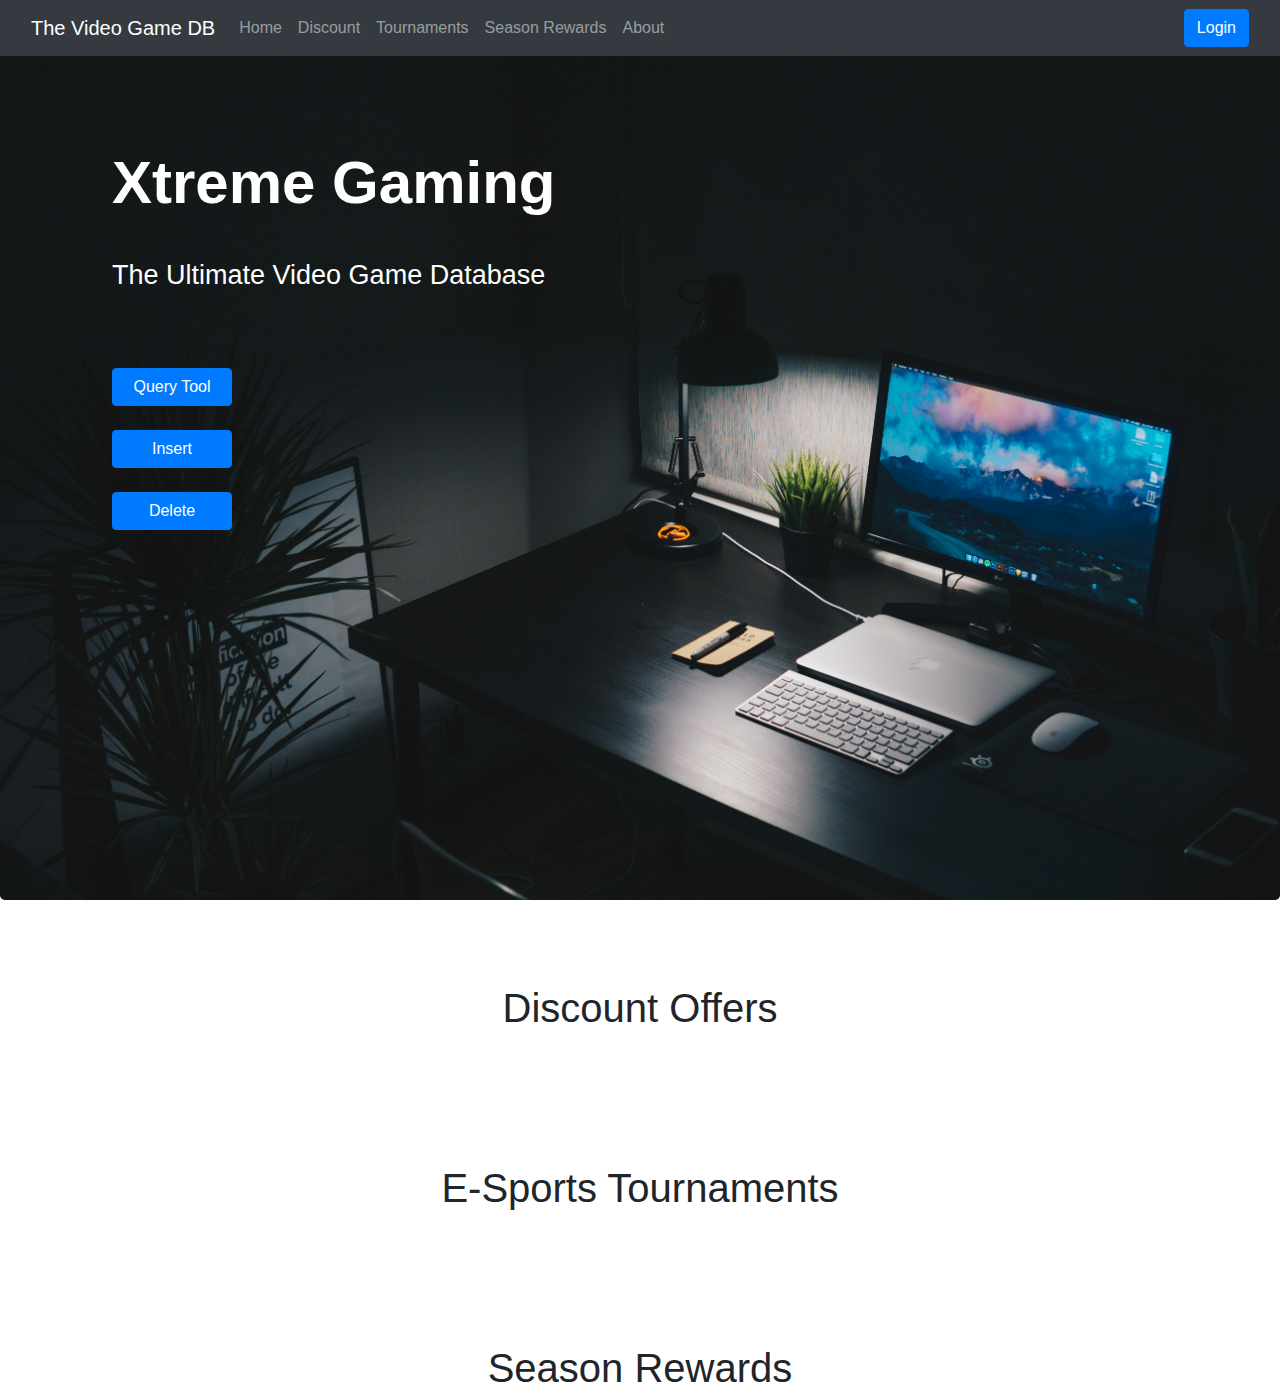
==== FrontEnd/index.html @ 32d8ce85 "Initial Commit" ====
<!DOCTYPE html>
<html lang="en">

<head>
    <title>Video Game Distribution</title>
    <meta charset="UTF-8">
    <meta name="viewport" content="width=device-width, initial-scale=1">
    <link href="./CSS/style.css" rel="stylesheet">
    <link href="https://cdn.jsdelivr.net/npm/bootstrap@5.2.2/dist/css/bootstrap.min.css" rel="stylesheet">
    <link rel="stylesheet" href="https://cdn.jsdelivr.net/npm/bootstrap@4.6.2/dist/css/bootstrap.min.css">
    <link rel="stylesheet" href="./style.css">
</head>

<body>
    <nav style="position: fixed; width:100%" class="navbar navbar-expand-lg
            navbar-dark bg-dark">
        <div class="container-fluid">
            <a class="navbar-brand" href="#">The Video Game DB</a>
            <button class="navbar-toggler" type="button" data-bs-toggle="collapse"
                data-bs-target="#navbarSupportedContent" aria-controls="navbarSupportedContent" aria-expanded="false"
                aria-label="Toggle navigation">
                <span class="navbar-toggler-icon"></span>
            </button>
            <div class="collapse navbar-collapse" id="navbarSupportedContent">
                <ul class="navbar-nav me-auto mb-2 mb-lg-0">
                    <li class="nav-item">
                        <a class="nav-link" aria-current="page" href="#">Home</a>
                    </li>
                    <li class="nav-item">
                        <a class="nav-link" aria-current="page" href="#discount">Discount</a>
                    </li>
                    <li class="nav-item">
                        <a class="nav-link" aria-current="page" href="#tournaments">Tournaments</a>
                    </li>
                    <li class="nav-item">
                        <a class="nav-link" aria-current="page" href="#seasonrwrd">Season Rewards</a>
                    </li>
                    <li class="nav-item">
                        <a class="nav-link" aria-current="page" href="https://www.daiict.ac.in/">About</a>
                    </li>
                </ul>
                <a class="btn btn-primary btn-small" href="./login.html" role="button">Login</a>
            </div>
        </div>
    </nav>

    <section>
        <div class="jumbotron header-my" style="height: 100vh; ">
            <br>
            <div class="text-2">Xtreme Gaming</div>
            <br>
            <div class="text-1">The Ultimate Video Game Database</div>
            <!-- <p class="lead">This is a simple hero unit, a simple
                    jumbotron-style component for calling extra attention to
                    featured content or information.</p>
                <hr class="my-4">
                <p>It uses utility classes for typography and spacing to space
                    content out within the larger container.</p> -->
            <!-- <a class="btn btn-primary btn-lg" href="#" role="button">Learn
                    more</a> -->
            <br>
            <br>
            <br>
            <div>
                <a class="btn btn-primary btn-small query-btn" href="./query.html" role="button">Query Tool</a>
            </div>
            <br>
            <div>
                <a class="btn btn-primary btn-small query-btn" href="./insert.html" role="button">Insert </a>
            </div>
            <br>
            <div>
                <a class="btn btn-primary btn-small query-btn" href="./delete.html" role="button">Delete </a>
            </div>


        </div>
    </section>

    <section id="discount">
        <div>
            <p style="color: white; font-size:x-large;">HELLO</p>
        </div>
    </section>
    <section>
        <h1 style="text-align: center;">
            Discount Offers
        </h1>

        <div class="table-container" id="mydiv1">
            <table id="tabledata1"></table>
        </div>
    </section>
    <br>
    <br>
    <br>
    <section id="tournaments">
        <div>
            <p style="color: white; font-size:x-large;">HELLO</p>
        </div>
    </section>
    <section>
        <h1 style="text-align: center;">
            E-Sports Tournaments
        </h1>

        <div class="table-container" id="mydiv2">
            <table id="tabledata2"></table>
        </div>


    </section>
    <br>
    <br>
    <br>
    <section id="seasonrwrd">
        <div>
            <p style="color: white; font-size:x-large;">HELLO</p>
        </div>
    </section>
    <section>
        <h1 style="text-align: center;">
            Season Rewards
        </h1>

        <div class="table-container" id="mydiv3">
            <table id="tabledata3"></table>
        </div>

    </section>
</body>

<script src="index.js"></script>

</html>
---- FrontEnd/CSS/style.css ----
.divider:after,
.divider:before {
    content: "";
    flex: 1;
    height: 1px;
    background: #eee;
}

.h-custom {
    height: calc(100% - 73px);
}

@media (max-width: 450px) {
    .h-custom {
        height: 100%;
    }
}
---- FrontEnd/style.css ----
* {
    margin: 0;
    padding: 0;
    box-sizing: border-box;
    text-decoration: none;
}

html {
    scroll-behavior: smooth;
}

.header-my {
    background: url("./wp3.jpg") no-repeat center;
    height: 100vh;
    color: #fff;
    min-height: 500px;
    background-size: cover;
}

.text-1 {
    font-size: 27px;
    margin-left: 80px;
    margin-top: 3px;
}

.text-2 {
    font-size: 60px;
    font-weight: 600;
    margin-left: 80px;
    margin-top: 50px;
}

.query-btn {

    margin-left: 80px;
    width: 120px;
}

.query-txt {

    width: 60%;

}

#my-div {

    align-items: center;
    margin: 50px 200px 50px 500px;
}

.table-container {
    overflow: hidden;
    overflow-y: scroll;
    height: 100%;
}

.my-table {
    width: 80%;
    margin-left: 10%
}

table,
th,
td {
    border: 1px solid black;
    border-collapse: collapse;
    text-align: center;
}

th,
td {
    padding: 8px;
}

tr:nth-child(even) {
    background-color: #f2f2f2
}

th {
    background-color: lightblue;
    color: black;
    border-collapse: collapse;
}

.table-container {
    display: flex;
    flex-direction: column;
    align-items: center;
    justify-content: center;
}

#table-data {
    position: absolute;
    left: 0;
    right: 0;
    margin-left: auto;
    margin-right: auto;
    top: 40%;
}

#random {
    max-width: 500px;
    margin: auto;
}

.center{
    display: flex;
    justify-content: center;
    font-size: 20px;
    color: green;
    font: 400;
    display: none;
}
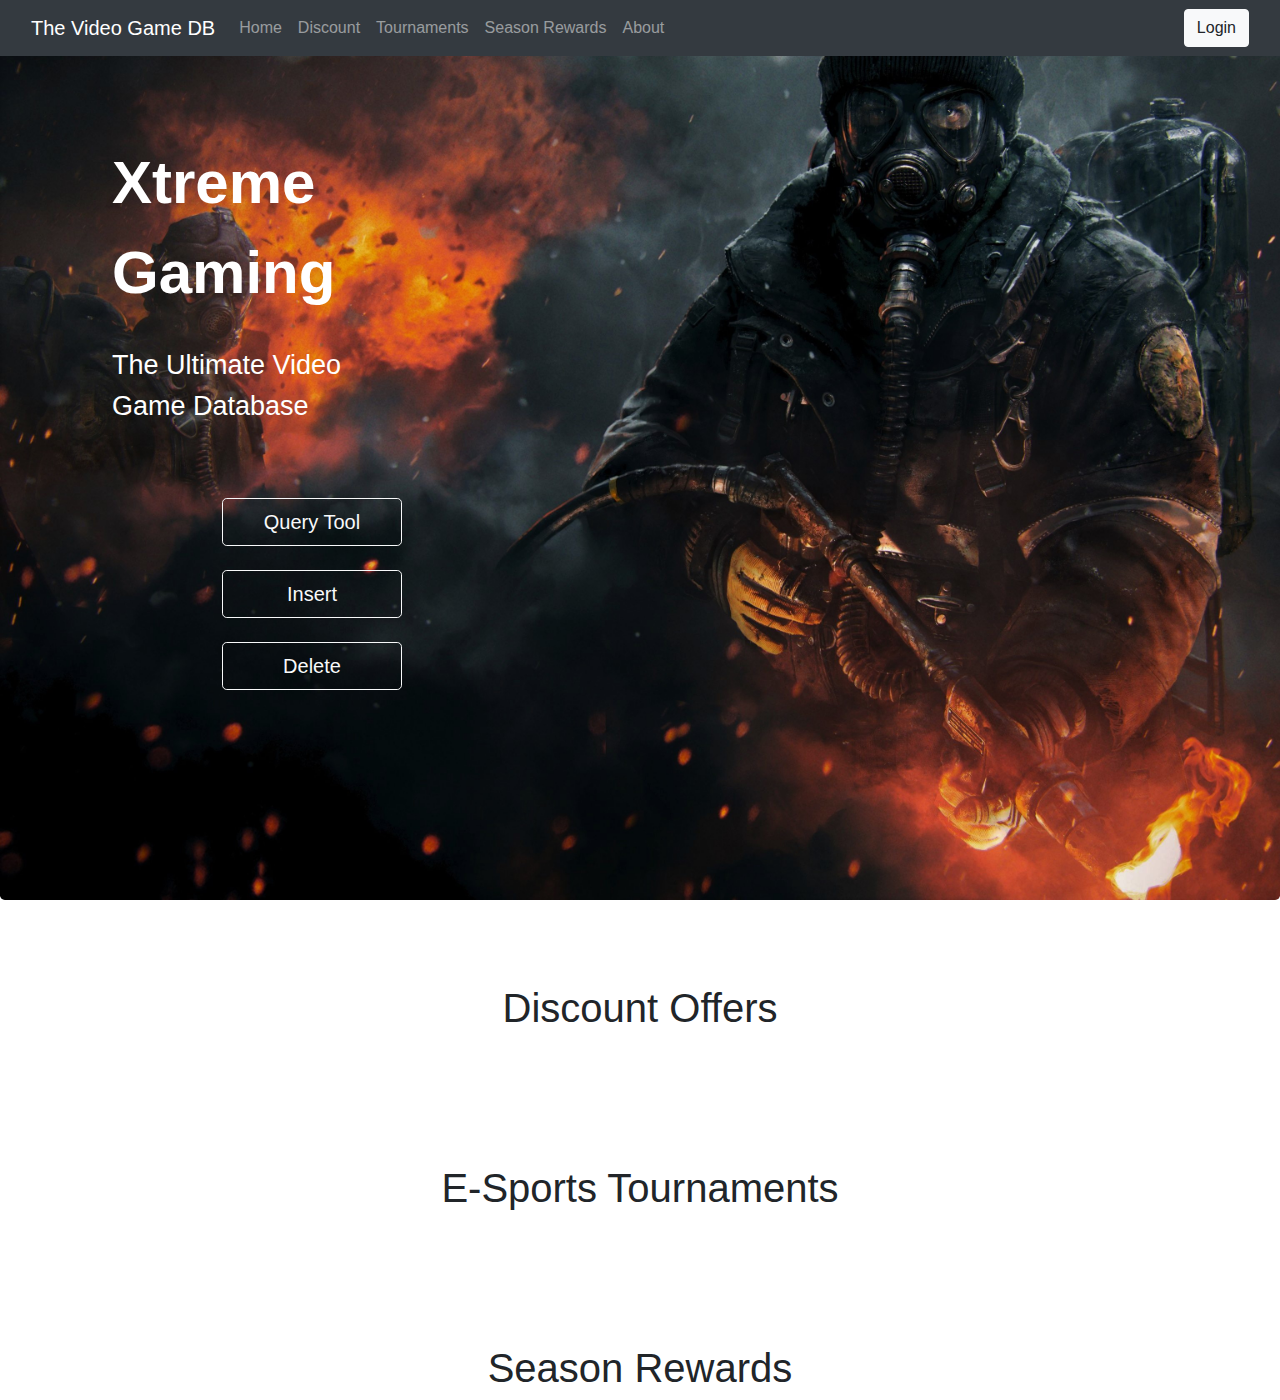
==== commit 236c0b37: "styling" ====
--- a/FrontEnd/index.html
+++ b/FrontEnd/index.html
@@ -12,7 +12,7 @@
 </head>
 
 <body>
-    <nav style="position: fixed; width:100%" class="navbar navbar-expand-lg
+    <nav style="position: fixed; width:100%; margin-top:0px;" class="navbar navbar-expand-lg
             navbar-dark bg-dark">
         <div class="container-fluid">
             <a class="navbar-brand" href="#">The Video Game DB</a>
@@ -39,41 +39,41 @@
                         <a class="nav-link" aria-current="page" href="https://www.daiict.ac.in/">About</a>
                     </li>
                 </ul>
-                <a class="btn btn-primary btn-small" href="./login.html" role="button">Login</a>
+                <a class="btn btn-light btn-small" href="./login.html" role="button">Login</a>
             </div>
         </div>
     </nav>
 
     <section>
-        <div class="jumbotron header-my" style="height: 100vh; ">
+        <div class="jumbotron header-my">
             <br>
-            <div class="text-2">Xtreme Gaming</div>
-            <br>
-            <div class="text-1">The Ultimate Video Game Database</div>
-            <!-- <p class="lead">This is a simple hero unit, a simple
+            <div class="todo">
+                <div class="text-2">Xtreme Gaming</div>
+                <br>
+                <div class="text-1">The Ultimate Video Game Database</div>
+                <!-- <p class="lead">This is a simple hero unit, a simple
                     jumbotron-style component for calling extra attention to
                     featured content or information.</p>
                 <hr class="my-4">
                 <p>It uses utility classes for typography and spacing to space
                     content out within the larger container.</p> -->
-            <!-- <a class="btn btn-primary btn-lg" href="#" role="button">Learn
+                <!-- <a class="btn btn-light btn-lg" href="#" role="button">Learn
                     more</a> -->
-            <br>
-            <br>
-            <br>
-            <div>
-                <a class="btn btn-primary btn-small query-btn" href="./query.html" role="button">Query Tool</a>
+                <br>
+                <br>
+                <br>
+                <div>
+                    <a class="btn btn-outline-light btn-lg query-btn" href="./query.html" role="button">Query Tool</a>
+                </div>
+                <br>
+                <div>
+                    <a class="btn btn-outline-light btn-lg query-btn" href="./insert.html" role="button">Insert </a>
+                </div>
+                <br>
+                <div>
+                    <a class="btn btn-outline-light btn-lg query-btn" href="./delete.html" role="button">Delete </a>
+                </div>
             </div>
-            <br>
-            <div>
-                <a class="btn btn-primary btn-small query-btn" href="./insert.html" role="button">Insert </a>
-            </div>
-            <br>
-            <div>
-                <a class="btn btn-primary btn-small query-btn" href="./delete.html" role="button">Delete </a>
-            </div>
-
-
         </div>
     </section>
 
--- a/FrontEnd/style.css
+++ b/FrontEnd/style.css
@@ -10,7 +10,7 @@
 }
 
 .header-my {
-    background: url("./wp3.jpg") no-repeat center;
+    background: url("./wp8.jpg") no-repeat;
     height: 100vh;
     color: #fff;
     min-height: 500px;
@@ -32,8 +32,8 @@
 
 .query-btn {
 
-    margin-left: 80px;
-    width: 120px;
+    margin-left: 190px;
+    width: 180px;
 }
 
 .query-txt {
@@ -103,11 +103,31 @@
     margin: auto;
 }
 
-.center{
+.center {
     display: flex;
     justify-content: center;
     font-size: 20px;
     color: green;
     font: 400;
     display: none;
+}
+
+.todo {
+    padding-bottom: 70px;
+    margin-right: 850px;
+}
+
+#user_id {
+    width: 100%;
+    padding: 12px 20px;
+    margin: 8px 0;
+    box-sizing: border-box;
+}
+
+.bglogin{
+    background: url("./wp9.jpg") no-repeat;
+    height: 100vh;
+    color: #fff;
+    min-height: 500px;
+    background-size: cover;
 }